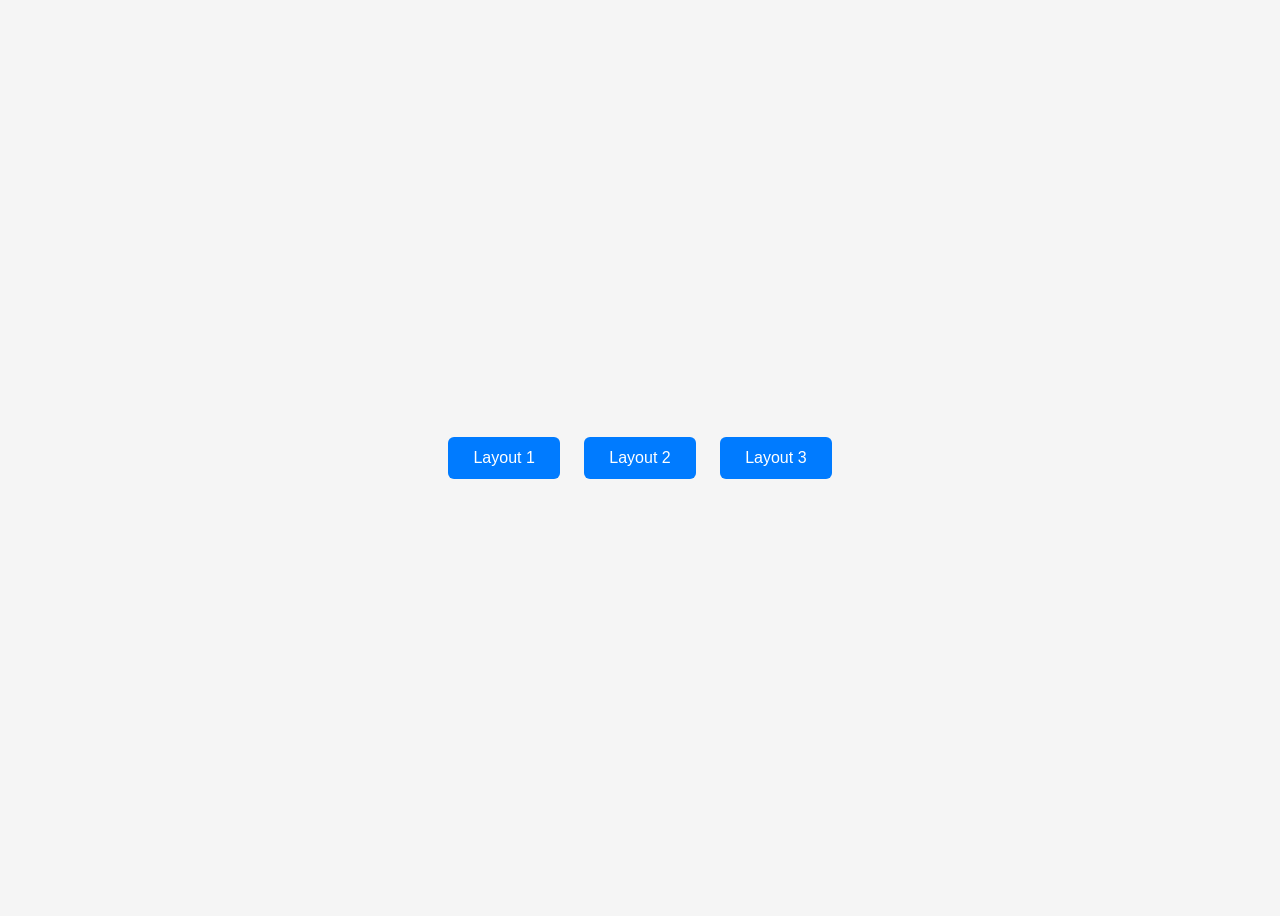
==== index.html @ b1ee8348 "Fix link to Layout 3 in index.html" ====
<!DOCTYPE html>
<html lang="en">
<head>
    <meta charset="UTF-8">
    <meta name="viewport" content="width=device-width, initial-scale=1.0">
    <title>Layouts Navigation</title>
    <style>
        body {
            font-family: Arial, sans-serif;
            display: flex;
            justify-content: center;
            align-items: center;
            height: 100vh;
            background-color: #f5f5f5;
        }

        .container {
            text-align: center;
        }

        a.button {
            display: inline-block;
            margin: 10px;
            padding: 12px 25px;
            text-decoration: none;
            background-color: #007BFF;
            color: white;
            border-radius: 6px;
            font-size: 16px;
            transition: 0.3s;
        }

        a.button:hover {
            background-color: #0056b3;
        }
    </style>
</head>
<body>

    <div class="container">
        <a href="layout_1.html" class="button">Layout 1</a>
        <a href="layout_2.html" class="button">Layout 2</a>
        <a href="layout_3.html" class="button">Layout 3</a>
    </div>

</body>
</html>
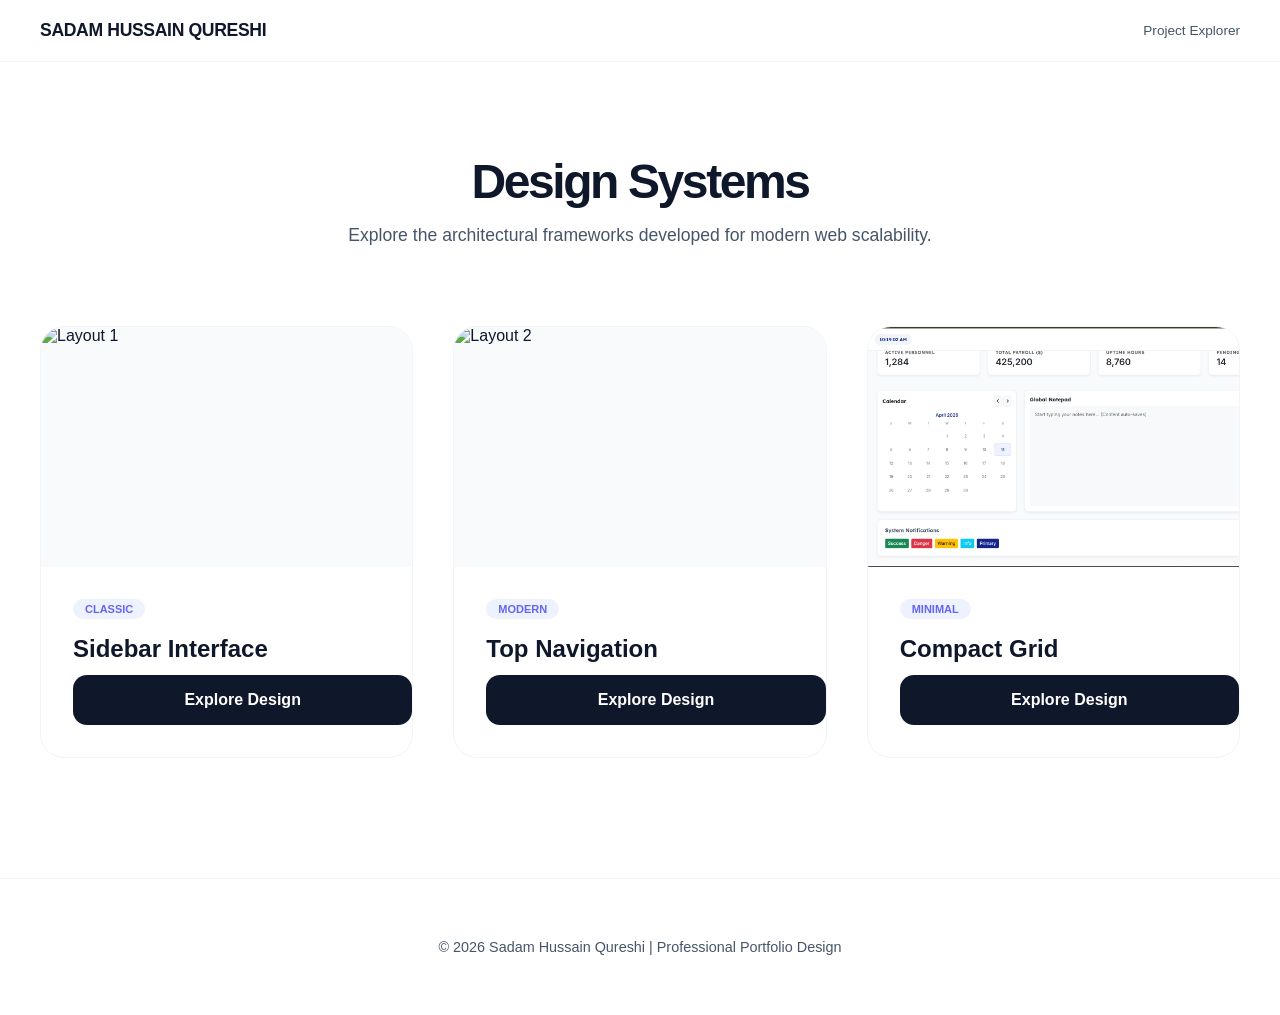
==== commit a916ed8c: "Update image sources in index.html" ====
--- a/index.html
+++ b/index.html
@@ -3,45 +3,216 @@
 <head>
     <meta charset="UTF-8">
     <meta name="viewport" content="width=device-width, initial-scale=1.0">
-    <title>Layouts Navigation</title>
+    <title>Framework Gallery | Sadam Hussain Qureshi</title>
+    <link href="https://fonts.googleapis.com/css2?family=Inter:wght@300;400;500;600;700&display=swap" rel="stylesheet">
     <style>
+        :root {
+            --primary: #6366f1;
+            --primary-hover: #4f46e5;
+            --bg: #ffffff;
+            --text-main: #0f172a;
+            --text-sub: #475569;
+            --border: #f1f5f9;
+        }
+
         body {
-            font-family: Arial, sans-serif;
+            font-family: 'Inter', sans-serif;
+            background-color: var(--bg);
+            color: var(--text-main);
+            margin: 0;
+            padding: 0;
+        }
+
+        /* NEW: Top Navigation Bar with your name */
+        nav {
             display: flex;
-            justify-content: center;
+            justify-content: space-between;
             align-items: center;
-            height: 100vh;
-            background-color: #f5f5f5;
+            padding: 20px 40px;
+            border-bottom: 1px solid var(--border);
+            background: rgba(255, 255, 255, 0.8);
+            backdrop-filter: blur(10px);
+            position: sticky;
+            top: 0;
+            z-index: 100;
+        }
+
+        .name-brand {
+            font-weight: 800;
+            font-size: 1.1rem;
+            letter-spacing: -0.02em;
+            color: var(--text-main);
+            display: flex;
+            align-items: center;
+            gap: 10px;
+        }
+
+        .name-brand span {
+            color: var(--primary);
         }
 
         .container {
+            max-width: 1200px;
+            margin: 0 auto;
+            padding: 60px 24px;
+        }
+
+        header {
             text-align: center;
-        }
-
-        a.button {
+            margin-bottom: 80px;
+        }
+
+        header h1 {
+            font-size: 3rem;
+            font-weight: 800;
+            letter-spacing: -0.05em;
+            margin-bottom: 16px;
+        }
+
+        header p {
+            color: var(--text-sub);
+            font-size: 1.1rem;
+            max-width: 600px;
+            margin: 0 auto;
+        }
+
+        .grid {
+            display: grid;
+            grid-template-columns: repeat(auto-fit, minmax(350px, 1fr));
+            gap: 40px;
+        }
+
+        .card {
+            background: #fff;
+            border-radius: 24px;
+            overflow: hidden;
+            border: 1px solid var(--border);
+            transition: all 0.4s cubic-bezier(0.4, 0, 0.2, 1);
+        }
+
+        .card:hover {
+            transform: translateY(-12px);
+            box-shadow: 0 20px 25px -5px rgba(0, 0, 0, 0.05);
+            border-color: var(--primary);
+        }
+
+        .preview-box {
+            width: 100%;
+            height: 240px;
+            background: #f8fafc;
+            overflow: hidden;
+        }
+
+        .preview-box img {
+            width: 100%;
+            height: 100%;
+            object-fit: cover;
+        }
+
+        .content {
+            padding: 32px;
+        }
+
+        .tag {
+            font-size: 11px;
+            font-weight: 700;
+            color: var(--primary);
+            background: #eef2ff;
+            padding: 4px 12px;
+            border-radius: 100px;
             display: inline-block;
-            margin: 10px;
-            padding: 12px 25px;
+            margin-bottom: 16px;
+            text-transform: uppercase;
+        }
+
+        .content h3 {
+            font-size: 1.5rem;
+            margin: 0 0 12px 0;
+            font-weight: 700;
+        }
+
+        .button {
+            display: block;
+            width: 100%;
+            padding: 16px;
+            text-align: center;
             text-decoration: none;
-            background-color: #007BFF;
-            color: white;
-            border-radius: 6px;
-            font-size: 16px;
+            background: var(--text-main);
+            color: #fff;
+            border-radius: 14px;
+            font-weight: 600;
             transition: 0.3s;
         }
 
-        a.button:hover {
-            background-color: #0056b3;
+        .button:hover {
+            background: var(--primary);
+        }
+
+        footer {
+            text-align: center;
+            padding: 60px 20px;
+            color: var(--text-sub);
+            font-size: 0.9rem;
+            border-top: 1px solid var(--border);
+            margin-top: 60px;
+        }
+
+        @media (max-width: 640px) {
+            header h1 { font-size: 2.2rem; }
+            nav { padding: 15px 20px; }
         }
     </style>
 </head>
 <body>
 
+    <nav>
+        <div class="name-brand">
+            SADAM HUSSAIN QURESHI
+        </div>
+        <div style="font-size: 0.85rem; font-weight: 500; color: var(--text-sub);">
+            Project Explorer
+        </div>
+    </nav>
+
     <div class="container">
-        <a href="layout_1.html" class="button">Layout 1</a>
-        <a href="layout_2.html" class="button">Layout 2</a>
-        <a href="layout_3.html" class="button">Layout 3</a>
+        <header>
+            <h1>Design Systems</h1>
+            <p>Explore the architectural frameworks developed for modern web scalability.</p>
+        </header>
+
+        <div class="grid">
+            <div class="card">
+                <div class="preview-box"><img src="https://github.com/SaDaMQureshi/MyAdminLayout/blob/main/layout_1.png" alt="Layout 1"></div>
+                <div class="content">
+                    <span class="tag">Classic</span>
+                    <h3>Sidebar Interface</h3>
+                    <a href="layout_1.html" class="button">Explore Design</a>
+                </div>
+            </div>
+
+            <div class="card">
+                <div class="preview-box"><img src="layout_2.png" alt="Layout 2"></div>
+                <div class="content">
+                    <span class="tag">Modern</span>
+                    <h3>Top Navigation</h3>
+                    <a href="layout_2.html" class="button">Explore Design</a>
+                </div>
+            </div>
+
+            <div class="card">
+                <div class="preview-box"><img src="layout_3.PNG" alt="Layout 3"></div>
+                <div class="content">
+                    <span class="tag">Minimal</span>
+                    <h3>Compact Grid</h3>
+                    <a href="layout_3.html" class="button">Explore Design</a>
+                </div>
+            </div>
+        </div>
     </div>
+
+    <footer>
+        &copy; 2026 Sadam Hussain Qureshi | Professional Portfolio Design
+    </footer>
 
 </body>
 </html>
